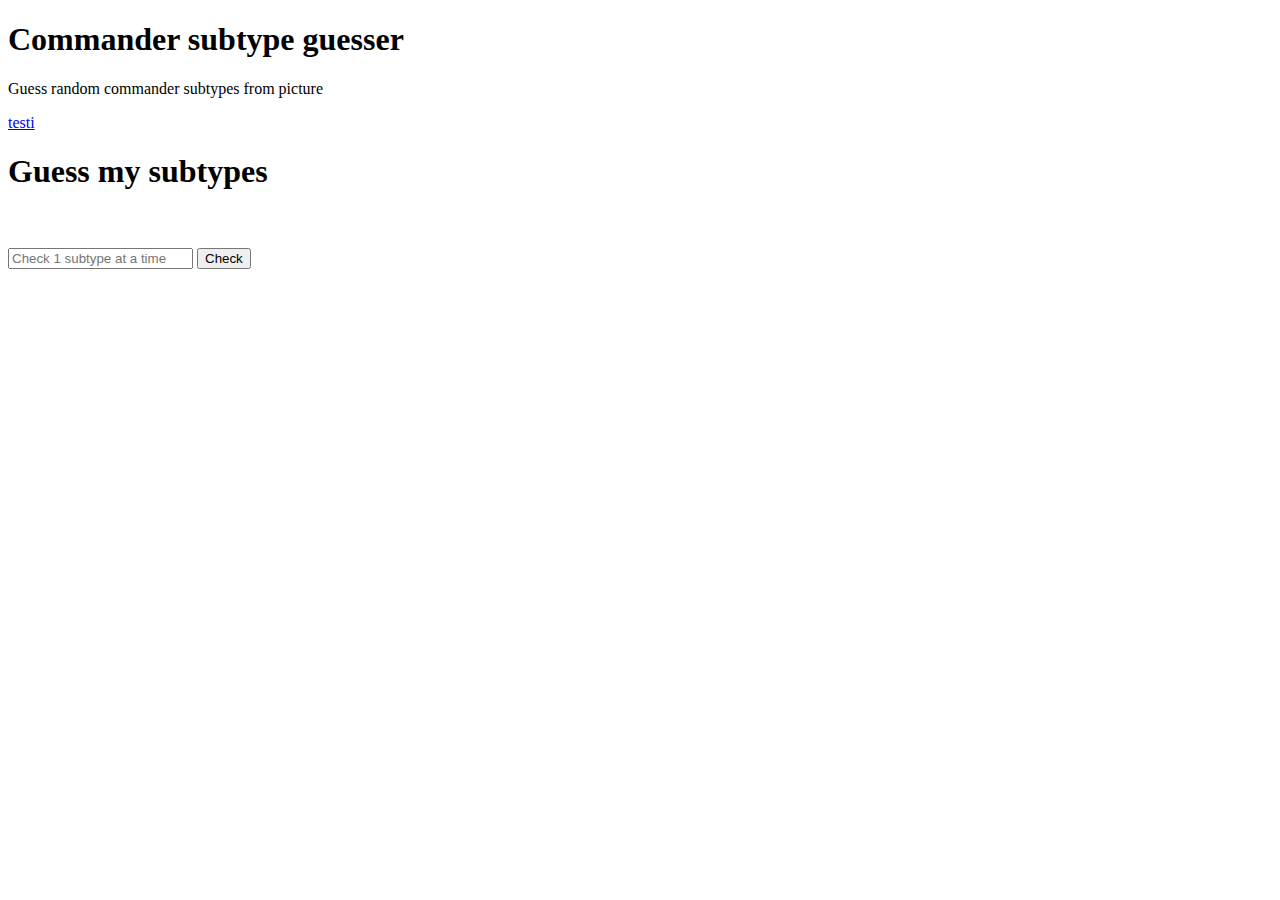
==== index.html @ 6158b535 "beta" ====
<!doctype html>
<html lang="en">
<head>
    <meta charset="UTF-8">
    <meta name="viewport"
          content="width=device-width, user-scalable=no, initial-scale=1.0, maximum-scale=1.0, minimum-scale=1.0">
    <meta http-equiv="X-UA-Compatible" content="ie=edge">
    <script src="index2.js" defer></script>
    <title>Commander quesser</title>
</head>
<body>

<header>
    <h1>Commander subtype guesser</h1>
    <p>Guess random commander subtypes from picture</p>
    <nav>
        <a href="#">testi</a>
    </nav>
</header>

<div id="laatikko">
    <h1>Guess my subtypes</h1>
    <h2 id="commander_name"></h2>
    <img id="commander_image">
    <p id="commander_oracle"></p>
    <p id="commander_flavor"></p>
    <p id="answer"></p>
    <h3 id="streak"></h3>
    <form>
        <input id="query" name="q" type="text" placeholder="Check 1 subtype at a time">
        <input type="submit" value="Check">
    </form>
</div>

</body>
</html>
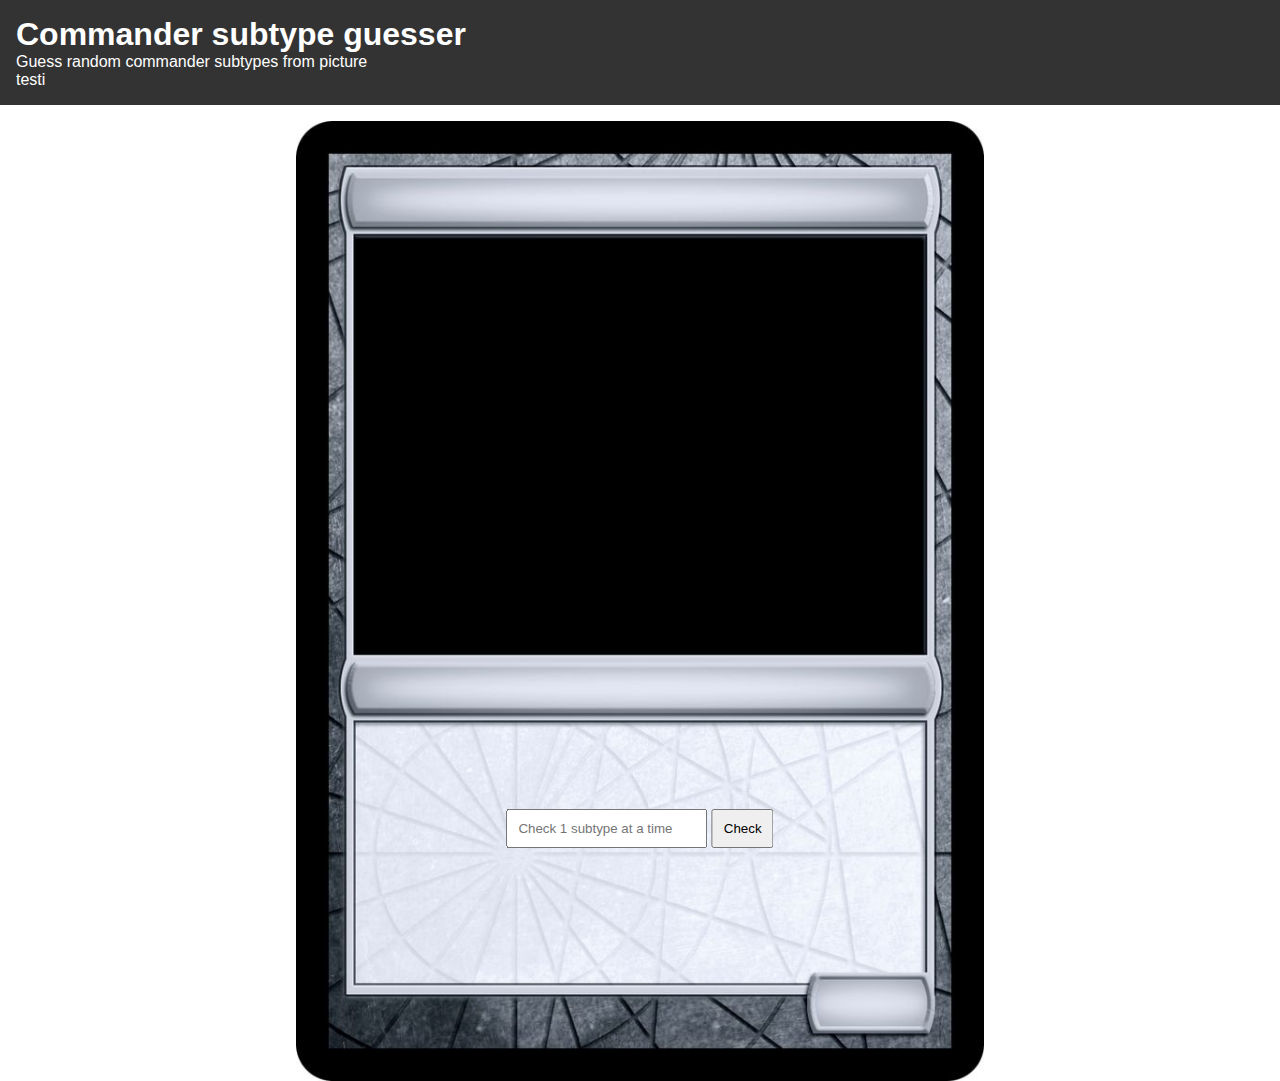
==== commit 93a84465: "tehty kortti pohjaa" ====
--- a/index.html
+++ b/index.html
@@ -5,9 +5,12 @@
     <meta name="viewport"
           content="width=device-width, user-scalable=no, initial-scale=1.0, maximum-scale=1.0, minimum-scale=1.0">
     <meta http-equiv="X-UA-Compatible" content="ie=edge">
-    <script src="index2.js" defer></script>
+    <script src="index.js" defer></script>
+    <link rel="stylesheet" href="style.css">
     <title>Commander quesser</title>
 </head>
+
+
 <body>
 
 <header>
@@ -19,13 +22,12 @@
 </header>
 
 <div id="laatikko">
-    <h1>Guess my subtypes</h1>
     <h2 id="commander_name"></h2>
     <img id="commander_image">
     <p id="commander_oracle"></p>
-    <p id="commander_flavor"></p>
     <p id="answer"></p>
     <h3 id="streak"></h3>
+    <p id="commander_flavor"></p>
     <form>
         <input id="query" name="q" type="text" placeholder="Check 1 subtype at a time">
         <input type="submit" value="Check">
--- a/style.css
+++ b/style.css
@@ -0,0 +1,78 @@
+* {
+    margin: 0;
+    padding: 0;
+    box-sizing: border-box;
+}
+
+body {
+    font-family: 'Arial', sans-serif;
+    margin: 0;
+}
+
+.flex-container {
+    display: flex;
+    flex-direction: column;
+    align-items: center;
+}
+
+header {
+    background: #333;
+    color: white;
+    padding: 1rem;
+}
+
+nav a {
+    color: white;
+    text-decoration: none;
+}
+
+#laatikko {
+    background: url('/empty_card.jpg') center;
+    background-size: contain;
+    background-repeat: no-repeat;
+
+    height: 60rem;
+    margin-top: 1rem;
+    color: #fff;
+    text-align: center;
+    position: relative; /* Set position relative for positioning child elements */
+}
+
+h2 {
+    position: absolute; /* Set position absolute for fine-tuning */
+    top: 3.9rem; /* Adjust the top position as needed */
+    left: 50%; /* Center horizontally */
+    transform: translateX(-50%); /* Center horizontally */
+    color: black;
+}
+
+form {
+    margin-top: 14rem;
+    position: absolute; /* Set position absolute for fine-tuning */
+    top: 29rem; /* Adjust the top position as needed */
+    left: 50%; /* Center horizontally */
+    transform: translateX(-50%); /* Center horizontally */
+}
+
+input[type="text"], input[type="submit"] {
+    padding: 10px;
+}
+
+#commander_image {
+    max-width: 100%;
+    height: auto;
+    position: absolute; /* Set position absolute for fine-tuning */
+    top: 7.08rem; /* Adjust the top position as needed */
+    left: 50%; /* Center horizontally */
+    transform: translateX(-50%); /* Center horizontally */
+    width: 36rem;
+
+}
+
+#commander_flavor {
+    position: absolute; /* Set position absolute for fine-tuning */
+    top: 50rem; /* Adjust the top position as needed */
+    left: 50%; /* Center horizontally */
+    transform: translateX(-50%); /* Center horizontally */
+    color: black;
+}
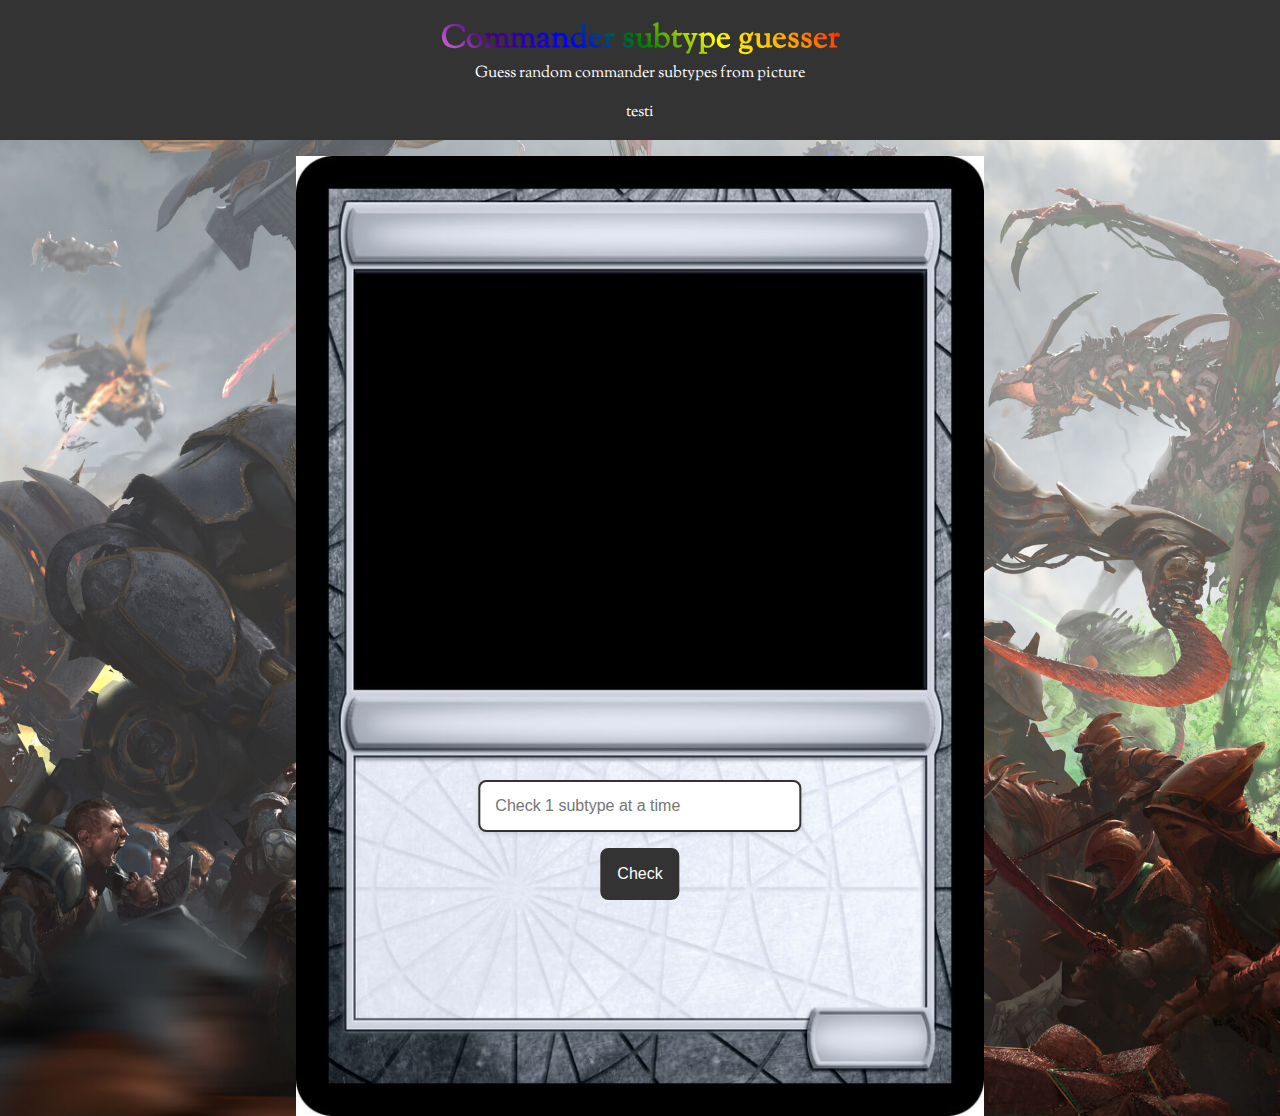
==== commit 546a19e3: "testi css" ====
--- a/index.html
+++ b/index.html
@@ -6,7 +6,7 @@
           content="width=device-width, user-scalable=no, initial-scale=1.0, maximum-scale=1.0, minimum-scale=1.0">
     <meta http-equiv="X-UA-Compatible" content="ie=edge">
     <script src="index.js" defer></script>
-    <link rel="stylesheet" href="style.css">
+    <link rel="stylesheet" href="static/style.css">
     <title>Commander quesser</title>
 </head>
 
@@ -22,16 +22,34 @@
 </header>
 
 <div id="laatikko">
-    <h2 id="commander_name"></h2>
-    <img id="commander_image">
-    <p id="commander_oracle"></p>
-    <p id="answer"></p>
-    <h3 id="streak"></h3>
-    <p id="commander_flavor"></p>
+
+    <div id="commander_name_container">
+        <h2 id="commander_name"></h2>
+    </div>
+
+    <div id="commander_image_container">
+        <img id="commander_image">
+    </div>
+
+    <div id="type_line">
+        <div id="answer_container">
+            <p id="answer"></p>
+        </div>
+
+        <div id="streak_container">
+            <h3 id="streak"></h3>
+        </div>
+    </div>
+
     <form>
         <input id="query" name="q" type="text" placeholder="Check 1 subtype at a time">
         <input type="submit" value="Check">
     </form>
+
+    <p id="commander_flavor"></p>
+    <p id="life"></p>
+
+
 </div>
 
 </body>
--- a/static/style.css
+++ b/static/style.css
@@ -0,0 +1,207 @@
+* {
+    margin: 0;
+    padding: 0;
+    box-sizing: border-box;
+}
+
+@font-face {
+    font-family: 'Goudy';
+    src: url("/static/SortsMillGoudy-Regular.ttf") format('truetype');
+}
+
+body {
+    font-family: 'Goudy', sans-serif;
+    margin: 0;
+    background-image: url("/static/tausta.jpg");
+    background-size: cover;
+    background-repeat: no-repeat;
+
+}
+
+.flex-container {
+    display: flex;
+    flex-direction: column;
+    align-items: center;
+}
+
+header {
+    display: flex;
+    flex-direction: column;
+    align-items: center;
+    justify-content: center;
+    background: #333;
+    color: white;
+    padding: 1rem;
+}
+
+nav {
+    margin-top: 1rem; /* Optionally, add some space between the paragraph and the navigation link */
+}
+
+header h1 {
+    background: linear-gradient(45deg, violet, indigo, blue, green, yellow, orange, red);
+    -webkit-background-clip: text;
+    color: transparent;
+}
+
+nav a {
+    color: white;
+    text-decoration: none;
+    margin: 0 1rem; /* Add some space between the links if needed */
+}
+
+#laatikko {
+    background: url('/static/empty_card.jpg') center;
+    background-size: contain;
+    background-repeat: no-repeat;
+    height: 60rem;
+    margin-top: 1rem;
+    color: #fff;
+    text-align: center;
+    position: relative;
+}
+
+
+h2 {
+    position: absolute;
+    top: 3.9rem;
+    left: 50%;
+    transform: translateX(-50%);
+    color: black;
+}
+
+form {
+    margin-top: 14rem;
+    position: absolute;
+    top: 25rem;
+    left: 50%;
+    transform: translateX(-50%);
+}
+
+input[type="text"] {
+    padding: 15px; /* Increase padding for a larger input field */
+    font-size: 16px; /* Adjust font size */
+    border: 2px solid #333; /* Add a border */
+    border-radius: 8px; /* Add border-radius for rounded corners */
+    margin-bottom: 1rem; /* Add some space below the input field */
+    width: 100%; /* Make the input field full-width */
+    box-shadow: 0 2px 4px rgba(0, 0, 0, 0.1); /* Add a subtle box shadow for a modern look */
+}
+
+input[type="submit"] {
+    padding: 15px;
+    font-size: 16px;
+    border: 2px solid #333;
+    border-radius: 8px;
+    background-color: #333;
+    color: white;
+    cursor: pointer;
+    transition: background-color 0.3s ease; /* Add a smooth transition effect */
+}
+
+input[type="submit"]:hover {
+    background-color: #555; /* Change the background color on hover */
+}
+
+#commander_image_container {
+    max-width: 36rem; /* Set the maximum width to the desired value */
+    max-height: 26.4rem;
+    overflow: hidden;
+    position: absolute;
+    top: 7.08rem;
+    left: 50%;
+    transform: translateX(-50%);
+}
+
+#commander_image {
+    height: auto;
+    display: block;
+}
+
+
+#answer {
+    position: absolute;
+    top: 34.8rem;
+    left: 50%;
+    transform: translateX(-50%);
+    width: 40rem; /* Adjust as needed */
+    margin-left: 3.5rem; /* Half of the width */
+    text-align: left;
+    color: black;
+}
+
+
+#streak {
+    position: absolute;
+    top: 34.8rem;
+    left: 50%; /* Center horizontally */
+    transform: translateX(-50%);
+    margin-left: 13rem; /* Adjust as needed */
+    color: black;
+}
+
+#commander_flavor {
+    position: absolute;
+    top: 50rem;
+    left: 50%;
+    transform: translateX(-50%);
+    color: black;
+    margin-left: 0.5rem;
+    margin-right: 10rem;
+}
+
+#life {
+    position: absolute;
+    top: 54.7rem;
+    left: 50%;
+    transform: translateX(-50%);
+    color: black;
+    margin-left: 14.3rem;
+}
+
+
+/* Media Query for smaller screens, e.g., phones */
+@media only screen and (max-width: 600px) {
+
+    * {
+        font-size: small;
+    }
+
+    body {
+        font-family: 'Goudy', sans-serif;
+        margin: 0;
+        background-image: url("/static/empty_card.jpg");
+        background-size: cover;
+        background-repeat: no-repeat;
+
+
+    }
+
+    #laatikko {
+        height: auto; /* Adjust height as needed for smaller screens */
+    }
+
+    #commander_image_container {
+        max-width: 100%;
+        max-height: 100%;
+        margin-top: 1rem; /* Adjust margin for spacing on smaller screens */
+    }
+
+    #answer {
+        width: 100%;
+        margin-left: 0;
+    }
+
+    #streak {
+        margin-left: 0;
+    }
+
+    #commander_flavor {
+        margin-left: 0;
+        margin-right: 0;
+    }
+
+    #life {
+        margin-left: 0;
+    }
+}
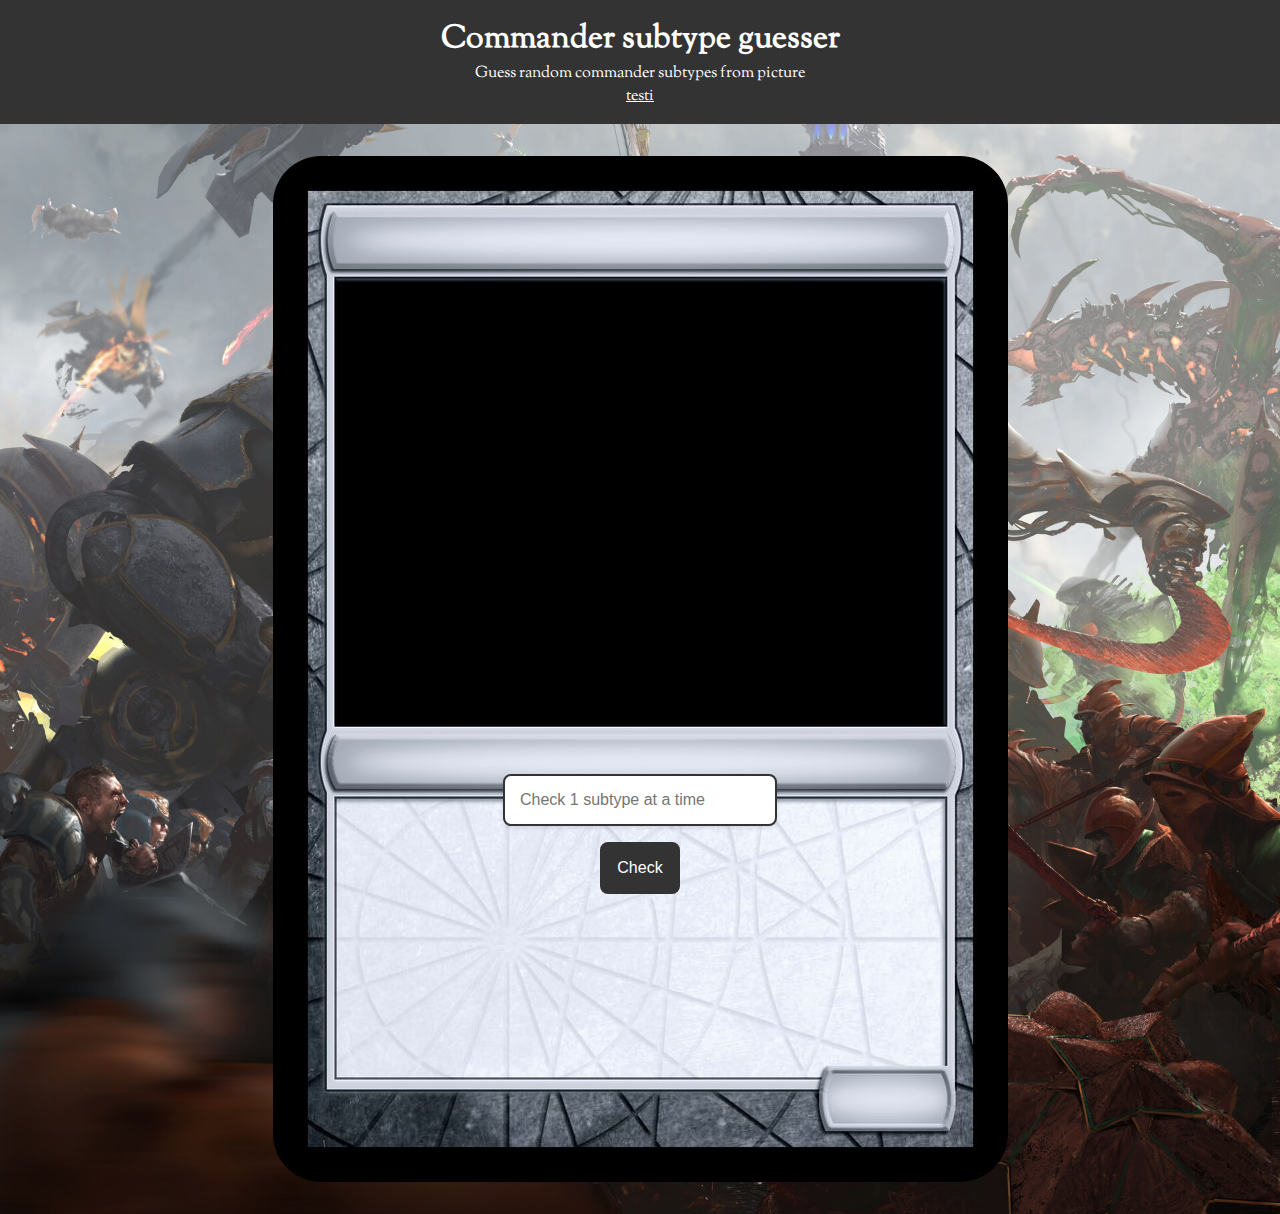
==== commit aeb6205f: "root changed" ====
--- a/index.html
+++ b/index.html
@@ -3,10 +3,11 @@
 <head>
     <meta charset="UTF-8">
     <meta name="viewport"
-          content="width=device-width, user-scalable=no, initial-scale=1.0, maximum-scale=1.0, minimum-scale=1.0">
+          content="width=device-width, user-scalable=yes, initial-scale=1.0, maximum-scale=5.0, minimum-scale=1.0">
     <meta http-equiv="X-UA-Compatible" content="ie=edge">
+    <meta name="description" content="This is a game where you can guess commander subtypes from their art">
     <script src="index.js" defer></script>
-    <link rel="stylesheet" href="static/style.css">
+    <link rel="stylesheet" href="static/new_style.css">
     <title>Commander quesser</title>
 </head>
 
--- a/static/new_style.css
+++ b/static/new_style.css
@@ -0,0 +1,168 @@
+@font-face {
+    font-family: 'Goudy';
+    src: url("../static/SortsMillGoudy-Regular.ttf") format('truetype');
+}
+
+* {
+    margin: 0;
+    padding: 0;
+}
+
+body {
+    font-family: 'Goudy', Arial, sans-serif;
+    margin: 0; /* Resetting margin */
+    padding: 0;
+    background-image: url('../static/tausta.jpg');
+    background-size: cover;
+    background-position: center center;
+    background-repeat: no-repeat;
+    display: flex;
+    flex-direction: column;
+    align-items: center;
+    background-color: white;
+    color: black;
+}
+
+header {
+    width: 100%;
+    display: flex;
+    flex-direction: column;
+    align-items: center;
+    justify-content: center;
+    background: #333;
+    color: white;
+    padding: 1rem;
+    margin: 0;
+}
+
+/* More header options here...*/
+
+header a {
+    color: white;
+}
+
+header a:hover {
+    color: darkorange;
+}
+
+
+/* Game box */
+#laatikko {
+    margin: 2rem;
+    height: 1026px;
+    width: 735px;
+    background-image: url("../static/empty_card.jpg");
+    background-size: cover;
+    background-position: center center;
+    background-repeat: no-repeat;
+    display: flex;
+    flex-direction: column;
+    align-items: center;
+    border-radius: 3rem;
+}
+
+h2 {
+
+}
+
+#commander_name_container {
+    display: flex;
+    position: relative;
+    flex-direction: column;
+    align-items: center;
+    top: 4.3rem;
+    max-width: 38rem;
+}
+
+#commander_image_container {
+    max-width: 38rem;
+    max-height: 28rem;
+    overflow: hidden;
+    position: absolute;
+    top: 17.35rem;
+}
+
+
+#type_line {
+    position: relative;
+    display: flex;
+    flex-direction: row;
+    top: 34.8rem;
+}
+
+#answer_container {
+    position: absolute;
+    transform: translateX(-45%);
+    width: 40rem; /* Adjust as needed */
+    text-align: left;
+    color: black;
+    font-size: large;
+    top: 0.3rem;
+}
+
+#streak_container {
+    position: absolute;
+    transform: translateX(20%);
+    width: 40rem;
+    text-align: left;
+    color: black;
+    font-size: x-large;
+}
+
+form {
+    display: flex;
+    position: relative;
+    flex-direction: column;
+    align-items: center;
+    top: 38.6rem;
+    width: 100%;
+}
+
+input[type="text"] {
+    padding: 15px; /* Increase padding for a larger input field */
+    font-size: 16px; /* Adjust font size */
+    border: 2px solid #333; /* Add a border */
+    border-radius: 8px; /* Add border-radius for rounded corners */
+    margin-bottom: 1rem; /* Add some space below the input field */
+    width: 15rem; /* Make the input field full-width */
+    box-shadow: 0 2px 4px rgba(0, 0, 0, 0.1); /* Add a subtle box shadow for a modern look */
+
+}
+
+input[type="submit"] {
+    padding: 15px;
+    font-size: 16px;
+    border: 2px solid #333;
+    border-radius: 8px;
+    background-color: #333;
+    color: white;
+    cursor: pointer;
+    transition: background-color 0.3s ease; /* Add a smooth transition effect */
+
+}
+
+input[type="submit"]:hover {
+    background-color: #555; /* Change the background color on hover */
+}
+
+#commander_flavor {
+    display: flex;
+    position: relative;
+    flex-direction: column;
+    align-items: center;
+    top: 40rem;
+    max-width: 80%;
+    font-size: larger;
+}
+
+#life {
+    position: absolute;
+    transform: translateX(82%);
+    width: 40rem;
+    text-align: left;
+    color: black;
+    top: 67.5rem;
+    font-size: xx-large;
+}
+
+
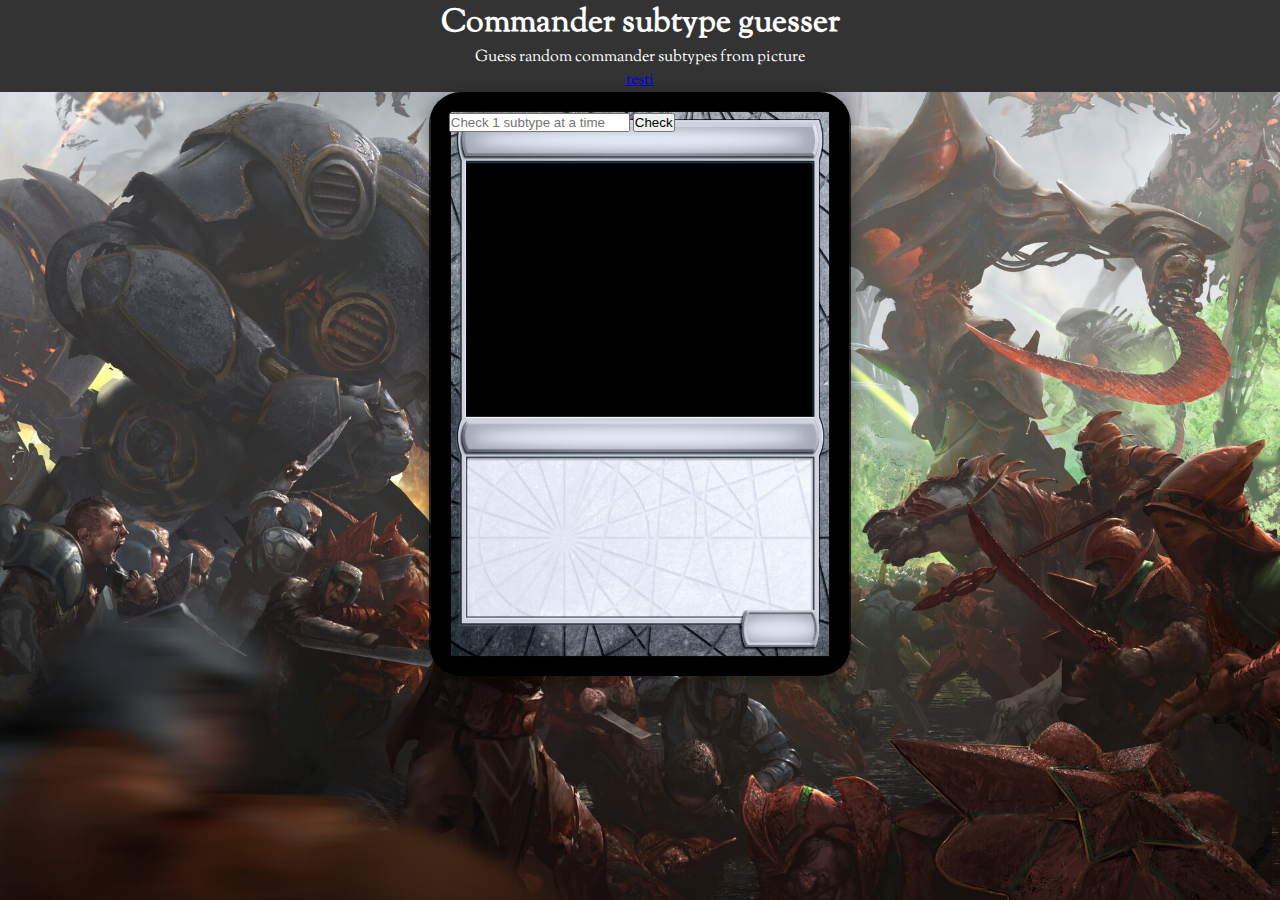
==== commit 2b720ac7: "mobile shit" ====
--- a/index.html
+++ b/index.html
@@ -7,7 +7,7 @@
     <meta http-equiv="X-UA-Compatible" content="ie=edge">
     <meta name="description" content="This is a game where you can guess commander subtypes from their art">
     <script src="index.js" defer></script>
-    <link rel="stylesheet" href="static/new_style.css">
+    <link rel="stylesheet" href="static/style.css">
     <title>Commander quesser</title>
 </head>
 
@@ -22,7 +22,8 @@
     </nav>
 </header>
 
-<div id="laatikko">
+<div id="laatikko" class="flex-container">
+
 
     <div id="commander_name_container">
         <h2 id="commander_name"></h2>
--- a/static/style.css
+++ b/static/style.css
@@ -0,0 +1,82 @@
+* {
+    margin: 0;
+    padding: 0;
+    box-sizing: border-box;
+}
+
+@font-face {
+    font-family: 'Goudy';
+    src: url("/static/SortsMillGoudy-Regular.ttf") format('truetype');
+}
+
+body {
+    font-family: 'Goudy', Arial, sans-serif;
+    padding: 0;
+    margin: 0;
+    background-image: url('/static/tausta.jpg');
+    background-size: cover;
+    background-position: center center;
+    background-repeat: no-repeat;
+    display: flex;
+    flex-direction: column; /* Muutettu flex-direction: column; */
+    align-items: center;
+    background-color: #333;
+    color: #FFF;
+    font-size: 1rem;
+}
+
+.flex-container {
+    background: url("/static/empty_card.jpg");
+    background-size: contain;
+    background-repeat: no-repeat;
+    background-position: center center;
+    background-color: rgba(0, 0, 0, 0.8);
+    padding: 1.25rem;
+    box-shadow: 0 0.312rem 1rem rgba(0, 0, 0, 0.4);
+    max-width: 26.4rem;
+    max-height: 36.5rem;
+    min-width: 26.4rem;
+    min-height: 36.5rem;
+    width: 100%;
+    height: 100%;
+    box-sizing: border-box;
+    border-radius: 2rem;
+    display: flex;
+    flex-direction: column;
+}
+
+header {
+    padding: 0;
+    margin: 0;
+    width: 100%;
+    display: flex;
+    flex-direction: column;
+    align-items: center;
+    justify-content: center;
+    background: #333;
+    color: white;
+}
+
+
+#commander_image_container {
+    max-width: 20rem;
+    max-height: 12rem;
+    overflow: hidden;
+    top: 12rem;
+    display: flex;
+    object-position: center;
+    align-items: center;
+    justify-content: center;
+}
+
+#commander_image {
+    width: 100%;
+    height: 100%;
+    object-fit: contain;
+}
+
+
+
+
+
+/* Add responsive styling for other elements as needed */
